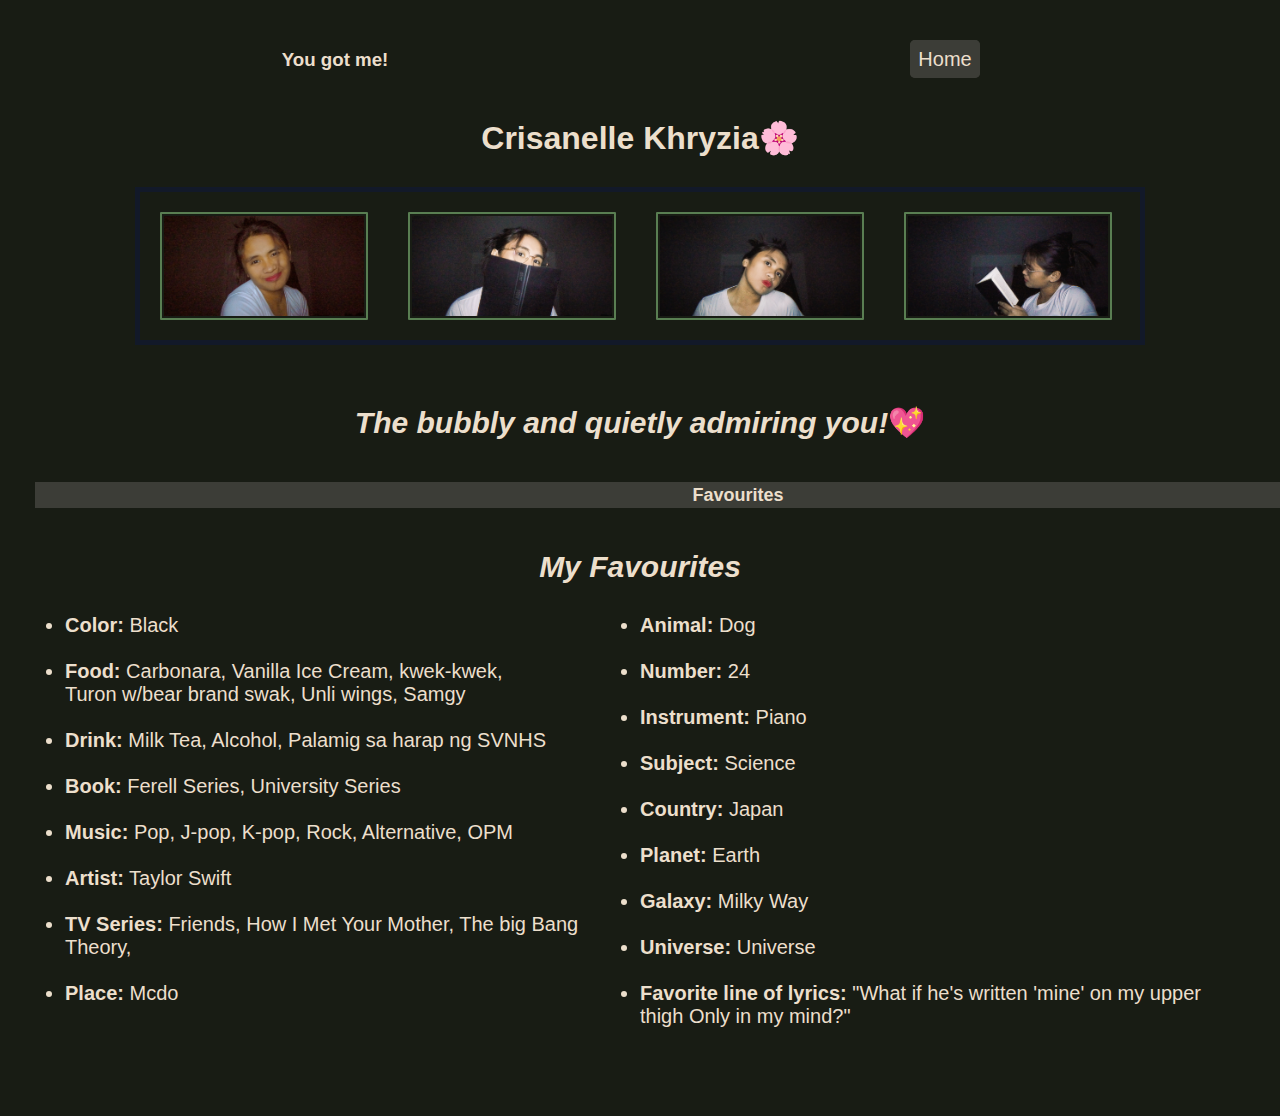
==== about.html @ e550a002 "Update about.html" ====
<!DOCTYPE html>
<html lang="en">
<link rel="icon" href="6.jpg">
<head>
    <meta charset="UTF-8">
    <meta name="viewport" content="width=device-width, initial-scale=1.0">
    <title>About me</title>
    <link rel="stylesheet" href="about.css">
</head><!DOCTYPE html>
<html lang="en">
<link rel="icon" href="img/6.jpg">
<head>
    <meta charset="UTF-8">
    <meta name="viewport" content="width=device-width, initial-scale=1.0">
    <title>About me</title>
    <link rel="stylesheet" href="about.css">
</head>
<body>
    <div class="align">
        <h3>You got me!</h3>
        <nav>
            <ul>
                <li><a href="index.html">Home</a></li>
                <!-- <li><a href="dialog.html">Dialog</a></li> -->
                <!-- <li><a href="contact.html">Contact</a></li> -->
            </ul>
        </nav>
    </div>
        <h1>Crisanelle Khryzia🌸</h1>

    <center>
        <div class="container">
            <div class="img">
                <img src="3.jpg" alt="">
                <img src="imgfour.jpg" alt="">
                <img src="6.jpg" alt="">
                <img src="8.jpg" alt="">

            </div>
        </div>
    </center>

    <div class="container1">
        <h2><i>The bubbly and quietly admiring you!</i>💖</h2>

        <h6>Favourites</h6>
        <h2><i>My Favourites</h2></i>   
        <div class="favourites">
            <ul>
                <li><b>Color:</b> Black</li><br>
                <li><b>Food:</b> Carbonara, Vanilla Ice Cream, kwek-kwek, <br> Turon w/bear brand swak, Unli wings, Samgy</li><br>
                <li><b>Drink:</b> Milk Tea, Alcohol, Palamig sa harap ng SVNHS</li><br>
                <li><b>Book:</b> Ferell Series, University Series</li><br>
                <li><b>Music:</b> Pop, J-pop, K-pop, Rock, Alternative, OPM</li><br>
                <li><b>Artist:</b> Taylor Swift</li><br>
                <li><b>TV Series:</b> Friends, How I Met Your Mother, The big Bang Theory,</li><br>
                <li><b>Place:</b> Mcdo</li><br>
            </ul>
            <ul>
                <li><b>Animal:</b> Dog</li><br>
                <li><b>Number:</b> 24</li><br>
                <li><b>Instrument:</b> Piano</li><br>
                <li><b>Subject:</b> Science</li><br>
                <li><b>Country:</b> Japan</li><br>
                <li><b>Planet:</b> Earth</li><br>
                <li><b>Galaxy:</b> Milky Way</li><br>
                <li><b>Universe:</b> Universe</li><br>
                <li><b>Favorite line of lyrics:</b> "What if he's written 'mine' on my upper thigh Only in my mind?"</li><br>
            </ul>
        </div>
    </div>

    <script>
        document.querySelectorAll('.img img').forEach(img => {
            img.addEventListener('click', () => {
                img.classList.toggle('enlarged');
            });
        });
    </script>
---- about.css ----
body, ul{
    background-color: #181C14;
    font-family: sans-serif;
    margin: 0;
    padding: 0;
    color: #ECDFCC;
}


nav {
    width: fit-content;
    color: #ECDFCC;
    height: fit-content;
    margin: auto;
}

.align {
    display: grid;
    grid-template-columns: 1fr 1fr;
    margin: 30px;
    text-align: center;
    
}

nav li {
    background-color: #3C3D37;
    margin: 3px;
    font-size: 20px;
    border: 8px solid #3C3D37;
    border-radius: 5px;

}


nav li a {
    text-decoration: none;
    color: #ECDFCC;
}

nav ul {
    text-align: center;
}

nav ul li {
    display: inline;
    margin: 0 60px;
}

.container1, h4{
    margin: 5px;
    padding: 30px;
    font-size: 20px;
}

h2, h1 {
    text-align: center;
}

.container {
    border: 5px solid #121929;
    width: 500px;
    display: block;
    margin-left: auto;
    margin-right: auto;
    margin-top: 30px;
    width: 1000px;
}

::-webkit-scrollbar {
    width: 10px;
}

::-webkit-scrollbar-track {
    box-shadow: inset 0 0 5px black; 
    border-radius: 5px;
}

::-webkit-scrollbar-thumb {
    background: #C6A969; 
    border-radius: 5px;
}

::-webkit-scrollbar-thumb:hover {
    background: #FFFFEC; 
}

.img {
    /* display: grid;
    grid-template-columns: 1fr 1fr; */
    display: flex;
    overflow-x: auto;
    scroll-snap-type: x mandatory;
}

.img img {
    flex: 0 0 auto;
    object-fit: cover;
    width: 200px;
    height: 100px;
    padding: 2px;
    margin: 20px;
    border: 2px solid #597E52;
    border-radius: 1px;
}
.img img.enlarged {
    position: fixed;
    top: 0;
    left: 0;
    right: 0;
    bottom: 0;
    margin: auto;
    z-index: 1000;
    width: 600px;
    height: 500px;
    box-shadow: 0 0 20px rgba(0, 0, 0, 0.5);
}

h6 {
    width: 1400px;
    border: 3px solid #3C3D37;
    background-color: #3C3D37;
    height: 20px;
    text-align: center;
    color: #ECDFCC;
    font-size: large;
}

.favourites {
    display: grid;
    grid-template-columns: 1fr 1fr;
    margin: 30px;
}

@media (max-width: 768px) {
    .align {
        flex-direction: column;
        align-items: center;
        text-align: center;
    }

    nav ul {
        flex-direction: column;
        gap: 10px;
    }

    .container {
        max-width: 100%;
    }

    .img img {
        width: 70px;
        height: 700px;
    }

    .img img.enlarged {
        width: 90vw;
        height: auto;
    }

    .favourites {
        grid-template-columns: 1fr; 
        text-align: center;
        width: 80%;
    }

    h1 {
        font-size: 24px;
    }

    h2, h6 {
        font-size: 20px;
        width: 90%;
    }
}

@media (max-width: 480px) {
    h1 {
        font-size: 20px;
    }

    h2, h6 {
        font-size: 18px;
    }

    .img img {
        width: 90px;
        height: 100px;
    }

    .img img.enlarged {
        width: 90vw;
        height: auto;
    }

    .favourites {
        gap: 10px;
    }
}


::-webkit-scrollbar {
    width: 8px;
}

::-webkit-scrollbar-track {
    background: #181C14;
}

::-webkit-scrollbar-thumb {
    background: #C6A969;
    border-radius: 5px;
}

::-webkit-scrollbar-thumb:hover {
    background: #FFFFEC;
}
---- about.css ----
body, ul{
    background-color: #181C14;
    font-family: sans-serif;
    margin: 0;
    padding: 0;
    color: #ECDFCC;
}


nav {
    width: fit-content;
    color: #ECDFCC;
    height: fit-content;
    margin: auto;
}

.align {
    display: grid;
    grid-template-columns: 1fr 1fr;
    margin: 30px;
    text-align: center;
    
}

nav li {
    background-color: #3C3D37;
    margin: 3px;
    font-size: 20px;
    border: 8px solid #3C3D37;
    border-radius: 5px;

}


nav li a {
    text-decoration: none;
    color: #ECDFCC;
}

nav ul {
    text-align: center;
}

nav ul li {
    display: inline;
    margin: 0 60px;
}

.container1, h4{
    margin: 5px;
    padding: 30px;
    font-size: 20px;
}

h2, h1 {
    text-align: center;
}

.container {
    border: 5px solid #121929;
    width: 500px;
    display: block;
    margin-left: auto;
    margin-right: auto;
    margin-top: 30px;
    width: 1000px;
}

::-webkit-scrollbar {
    width: 10px;
}

::-webkit-scrollbar-track {
    box-shadow: inset 0 0 5px black; 
    border-radius: 5px;
}

::-webkit-scrollbar-thumb {
    background: #C6A969; 
    border-radius: 5px;
}

::-webkit-scrollbar-thumb:hover {
    background: #FFFFEC; 
}

.img {
    /* display: grid;
    grid-template-columns: 1fr 1fr; */
    display: flex;
    overflow-x: auto;
    scroll-snap-type: x mandatory;
}

.img img {
    flex: 0 0 auto;
    object-fit: cover;
    width: 200px;
    height: 100px;
    padding: 2px;
    margin: 20px;
    border: 2px solid #597E52;
    border-radius: 1px;
}
.img img.enlarged {
    position: fixed;
    top: 0;
    left: 0;
    right: 0;
    bottom: 0;
    margin: auto;
    z-index: 1000;
    width: 600px;
    height: 500px;
    box-shadow: 0 0 20px rgba(0, 0, 0, 0.5);
}

h6 {
    width: 1400px;
    border: 3px solid #3C3D37;
    background-color: #3C3D37;
    height: 20px;
    text-align: center;
    color: #ECDFCC;
    font-size: large;
}

.favourites {
    display: grid;
    grid-template-columns: 1fr 1fr;
    margin: 30px;
}

@media (max-width: 768px) {
    .align {
        flex-direction: column;
        align-items: center;
        text-align: center;
    }

    nav ul {
        flex-direction: column;
        gap: 10px;
    }

    .container {
        max-width: 100%;
    }

    .img img {
        width: 70px;
        height: 700px;
    }

    .img img.enlarged {
        width: 90vw;
        height: auto;
    }

    .favourites {
        grid-template-columns: 1fr; 
        text-align: center;
        width: 80%;
    }

    h1 {
        font-size: 24px;
    }

    h2, h6 {
        font-size: 20px;
        width: 90%;
    }
}

@media (max-width: 480px) {
    h1 {
        font-size: 20px;
    }

    h2, h6 {
        font-size: 18px;
    }

    .img img {
        width: 90px;
        height: 100px;
    }

    .img img.enlarged {
        width: 90vw;
        height: auto;
    }

    .favourites {
        gap: 10px;
    }
}


::-webkit-scrollbar {
    width: 8px;
}

::-webkit-scrollbar-track {
    background: #181C14;
}

::-webkit-scrollbar-thumb {
    background: #C6A969;
    border-radius: 5px;
}

::-webkit-scrollbar-thumb:hover {
    background: #FFFFEC;
}
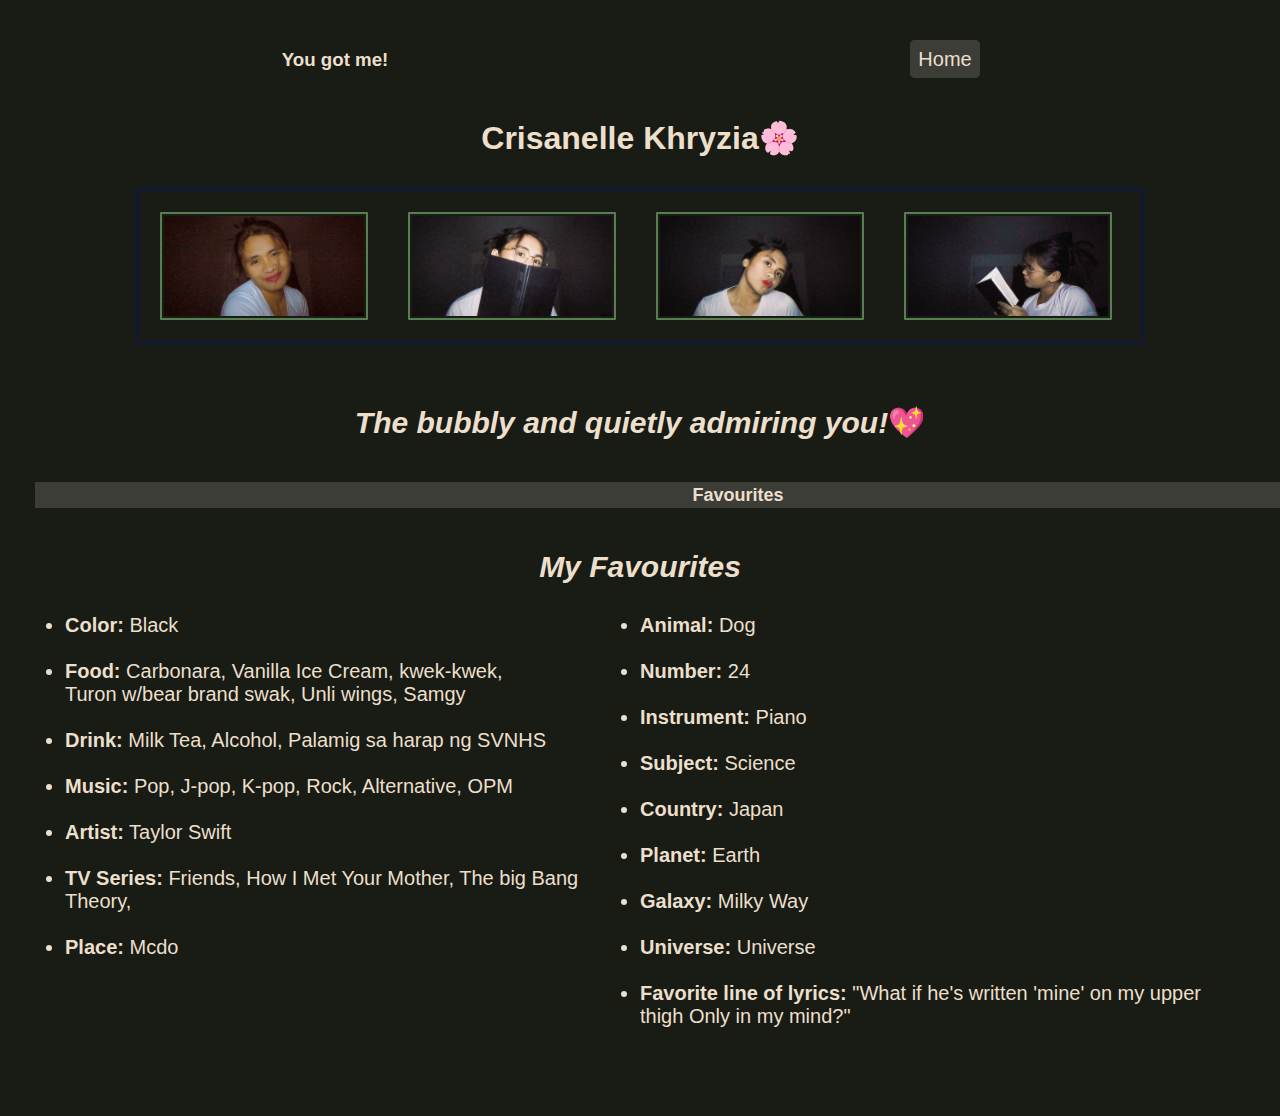
==== commit ea7c659b: "Update about.html" ====
--- a/about.html
+++ b/about.html
@@ -50,7 +50,6 @@
                 <li><b>Color:</b> Black</li><br>
                 <li><b>Food:</b> Carbonara, Vanilla Ice Cream, kwek-kwek, <br> Turon w/bear brand swak, Unli wings, Samgy</li><br>
                 <li><b>Drink:</b> Milk Tea, Alcohol, Palamig sa harap ng SVNHS</li><br>
-                <li><b>Book:</b> Ferell Series, University Series</li><br>
                 <li><b>Music:</b> Pop, J-pop, K-pop, Rock, Alternative, OPM</li><br>
                 <li><b>Artist:</b> Taylor Swift</li><br>
                 <li><b>TV Series:</b> Friends, How I Met Your Mother, The big Bang Theory,</li><br>
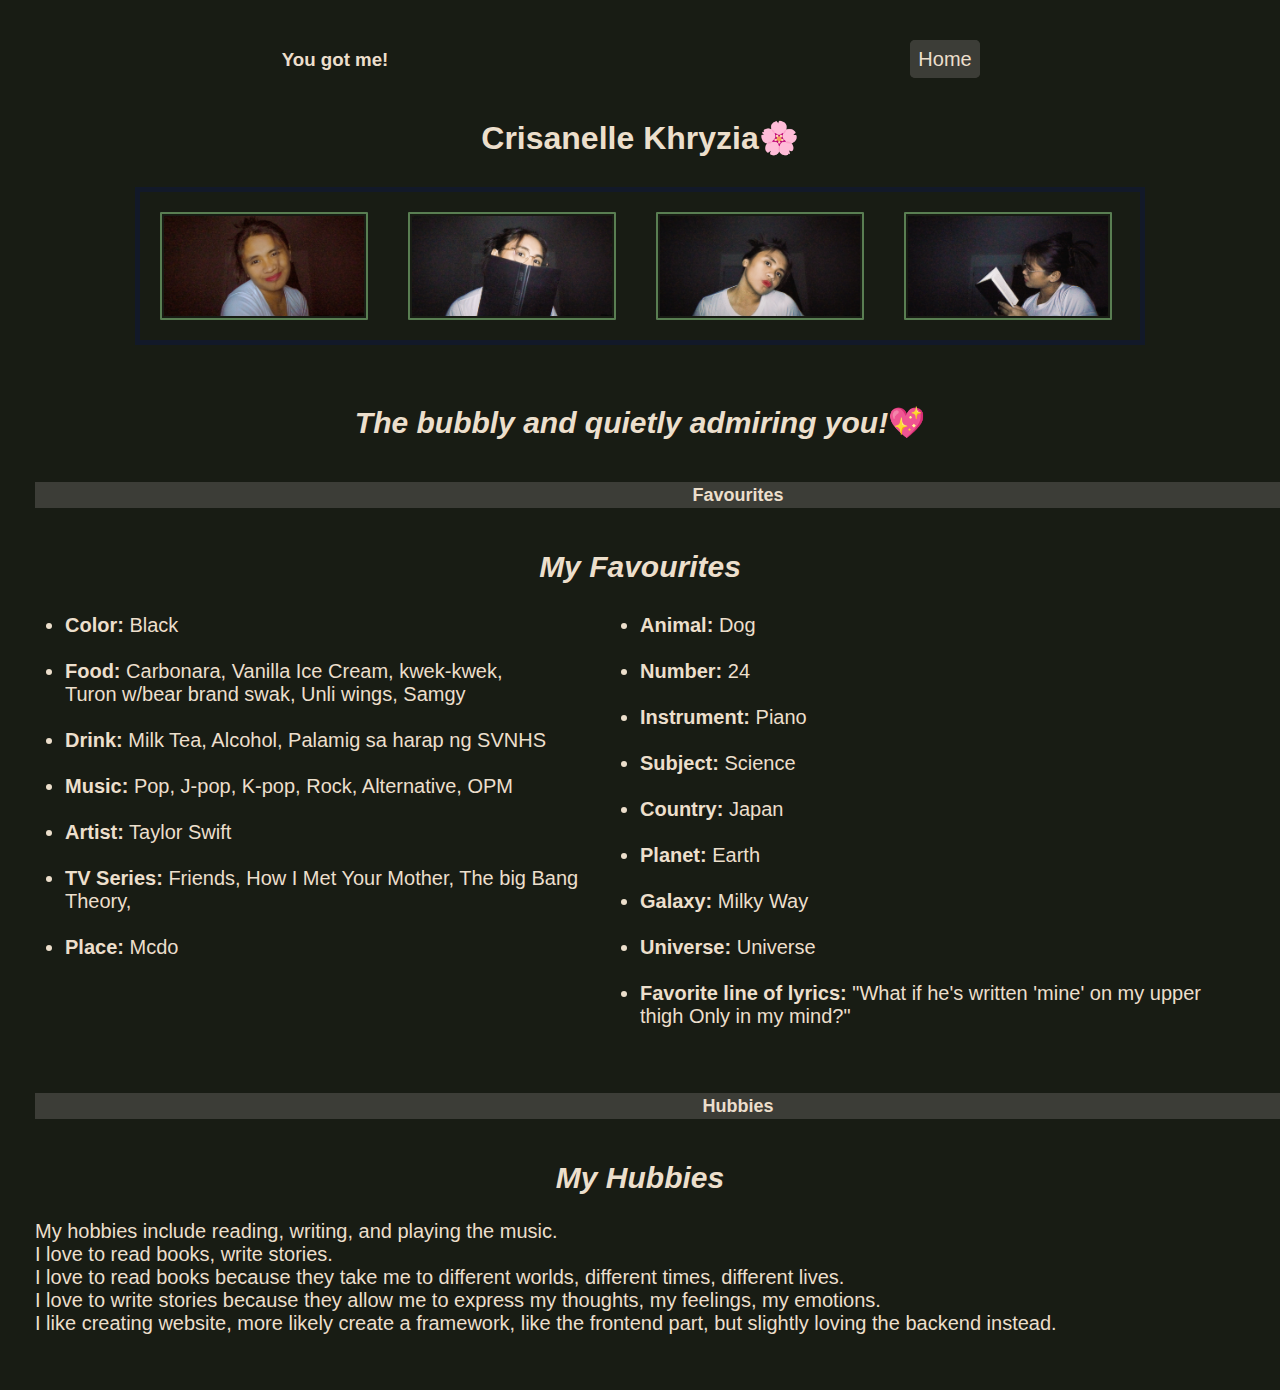
==== commit d59fb6e4: "Update about.html" ====
--- a/about.html
+++ b/about.html
@@ -67,6 +67,15 @@
                 <li><b>Favorite line of lyrics:</b> "What if he's written 'mine' on my upper thigh Only in my mind?"</li><br>
             </ul>
         </div>
+
+        <h6>Hubbies</h6>
+        <h2><i>My Hubbies</h2></i>
+        <p>My hobbies include reading, writing, and playing the music. <br>
+           I love to read books, write stories. <br>
+           I love to read books because they take me to different worlds, different times, different lives. <br>
+           I love to write stories because they allow me to express my thoughts, my feelings, my emotions. <br>
+           I like creating website, more likely create a framework, like the frontend part, but slightly loving the backend instead. <br>
+        </p>
     </div>
 
     <script>
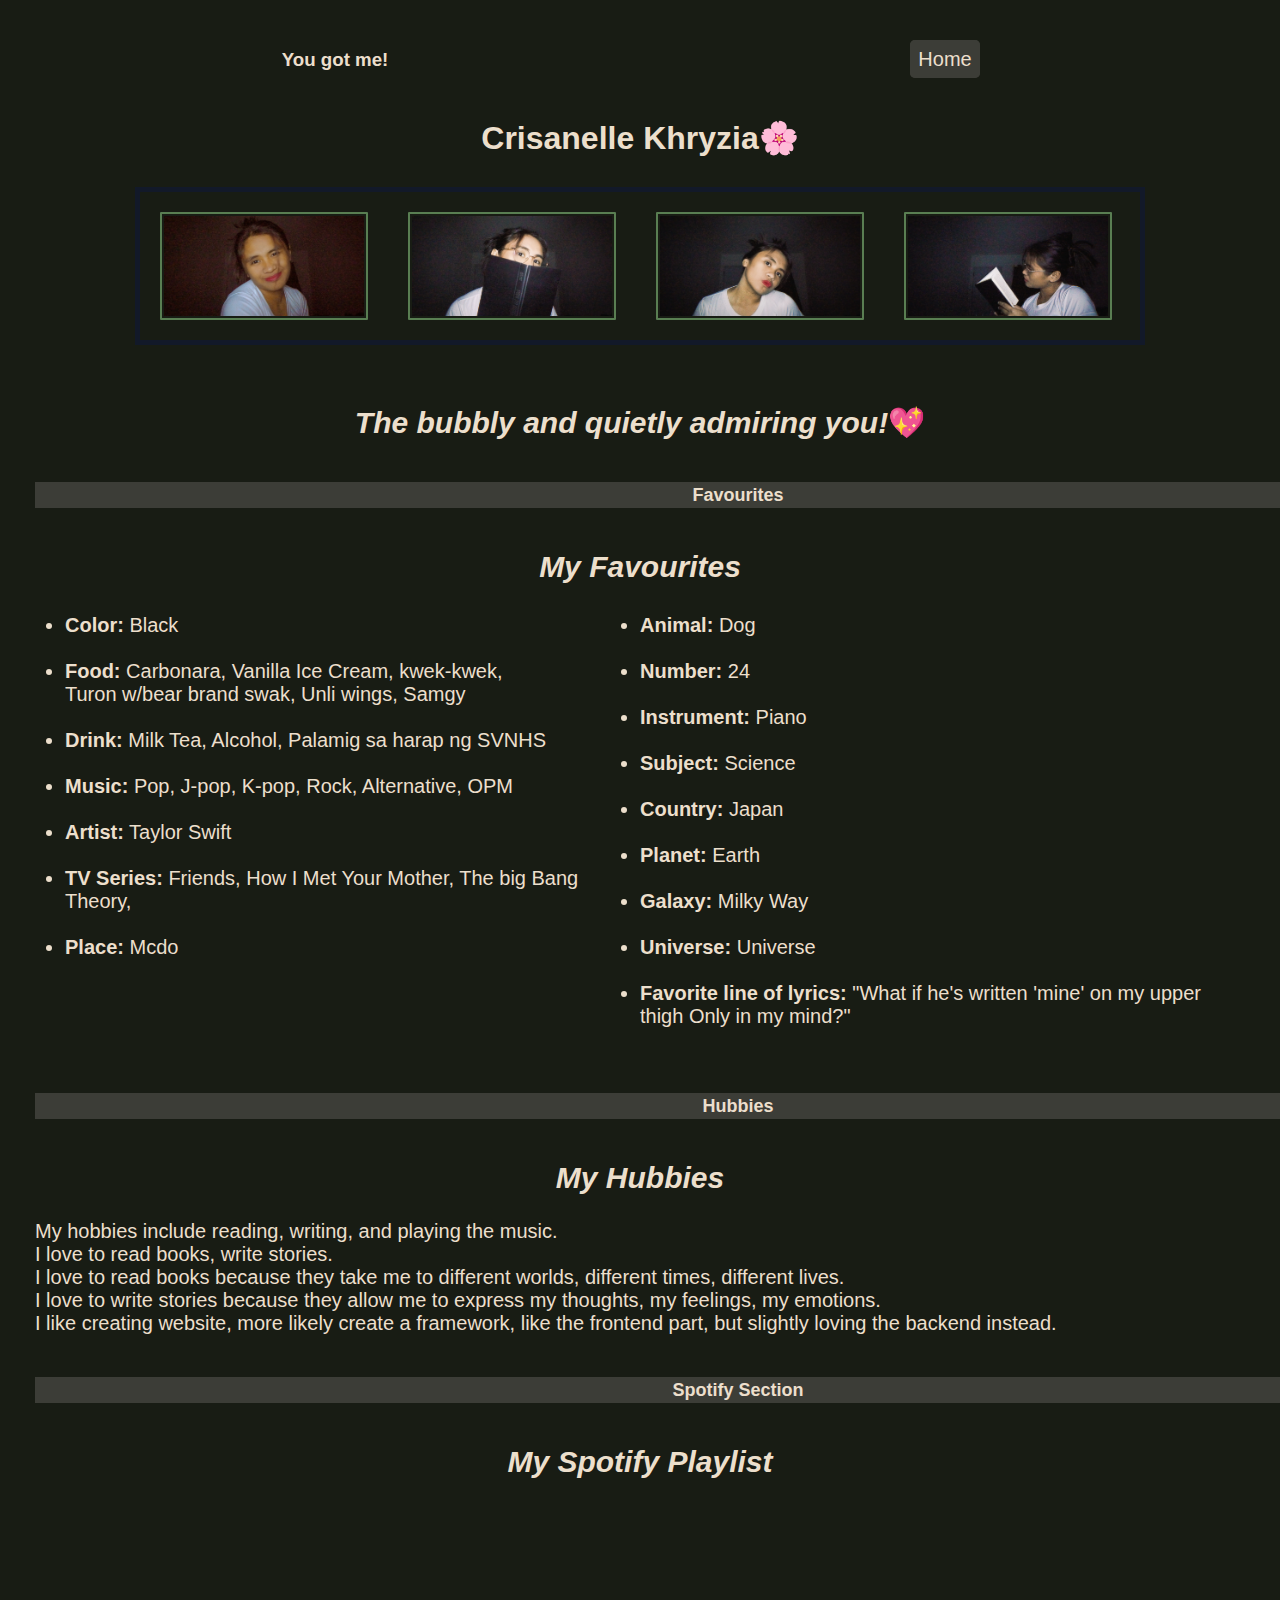
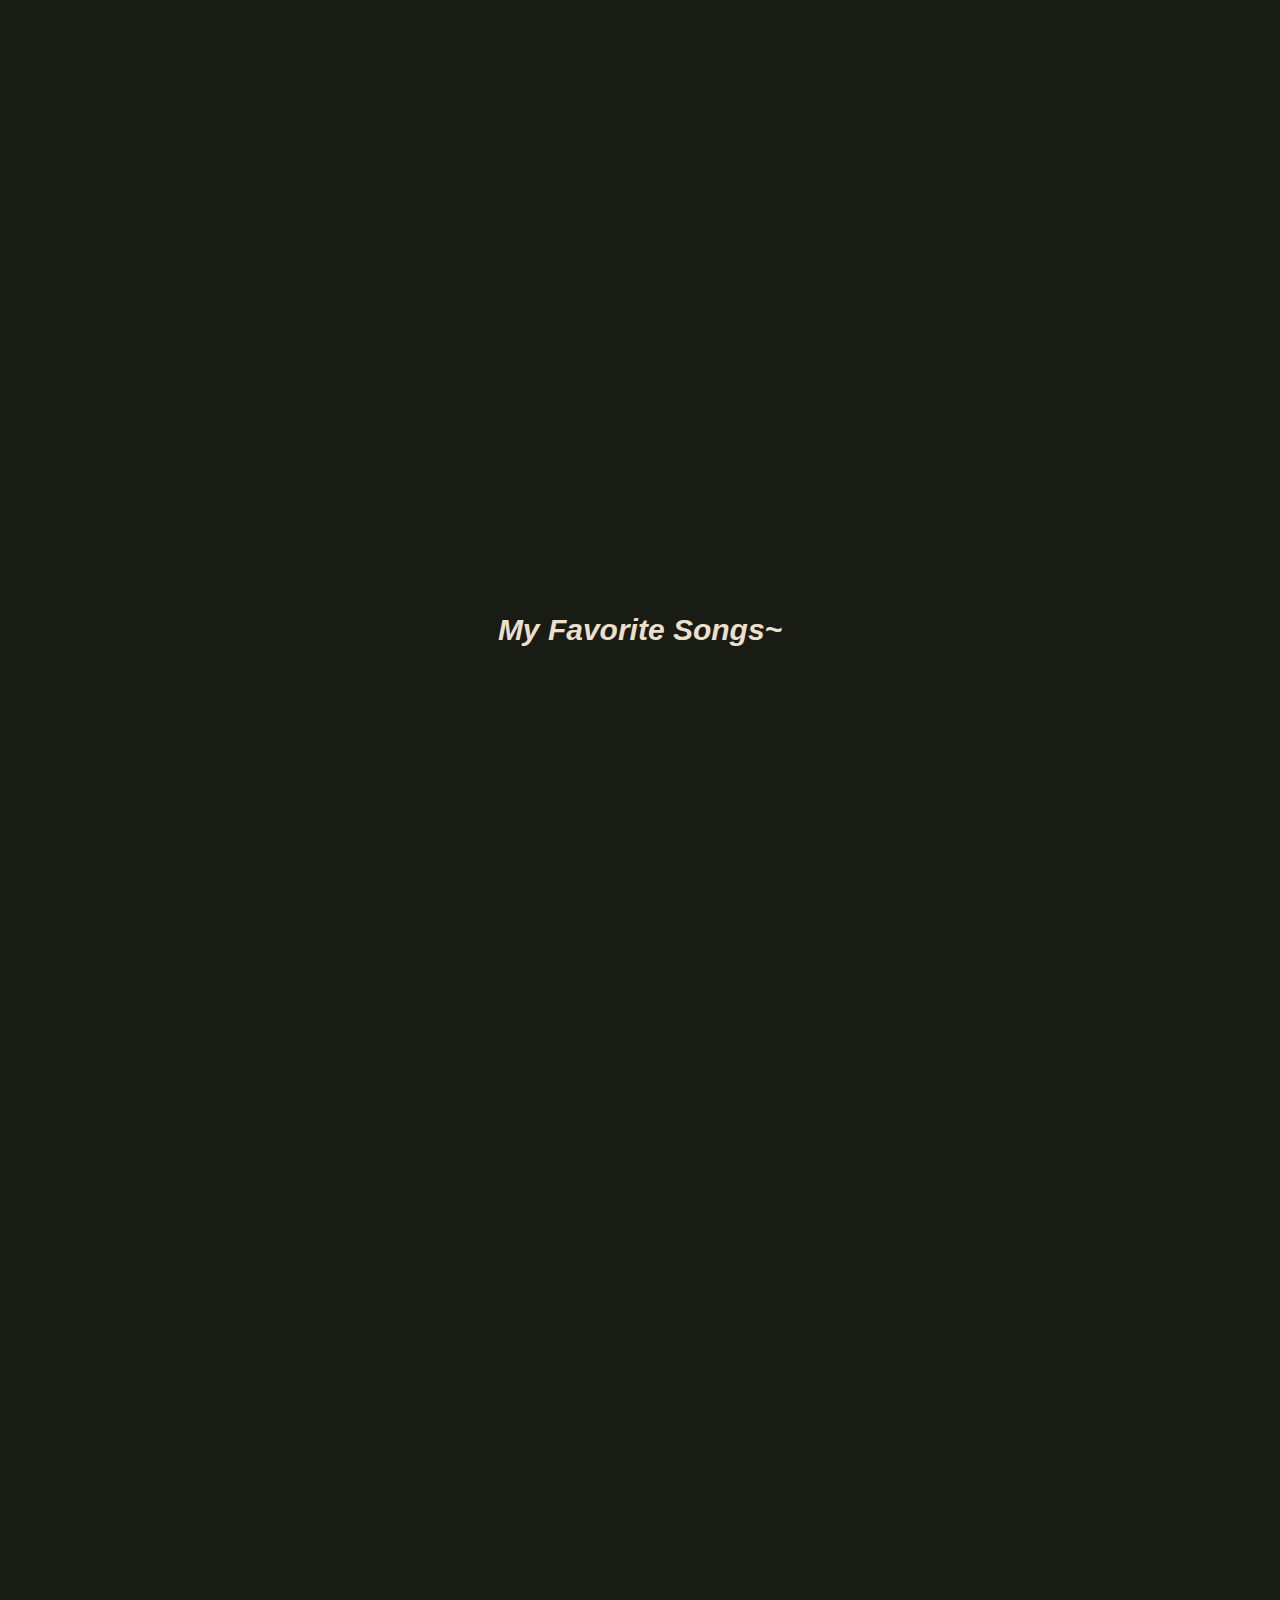
==== commit 69fa27a2: "Update about.html" ====
--- a/about.html
+++ b/about.html
@@ -76,6 +76,25 @@
            I love to write stories because they allow me to express my thoughts, my feelings, my emotions. <br>
            I like creating website, more likely create a framework, like the frontend part, but slightly loving the backend instead. <br>
         </p>
+
+        <h6>Spotify Section</h6>
+        <h2><i>My Spotify Playlist</h2></i>
+        <div class="spotify">
+            <iframe style="border-radius:20px" src="https://open.spotify.com/embed/playlist/37i9dQZF1E39SIGekUnoHF?utm_source=generator" width="100%" height="200" frameBorder="0" allowfullscreen="" allow="autoplay; clipboard-write; encrypted-media; fullscreen; picture-in-picture" loading="lazy"></iframe> <br><br>
+            <iframe style="border-radius:20px" src="https://open.spotify.com/embed/playlist/37i9dQZF1E37MdgzZficNq?utm_source=generator" width="100%" height="200" frameBorder="0" allowfullscreen="" allow="autoplay; clipboard-write; encrypted-media; fullscreen; picture-in-picture" loading="lazy"></iframe> <br><br>
+            <iframe style="border-radius:20px" src="https://open.spotify.com/embed/playlist/37i9dQZF1E34WBYN8MudWw?utm_source=generator" width="100%" height="200" frameBorder="0" allowfullscreen="" allow="autoplay; clipboard-write; encrypted-media; fullscreen; picture-in-picture" loading="lazy"></iframe> <br><br>   
+            
+            
+            <h2><i>My Favorite Songs~</i></h2>
+            <iframe style="border-radius:20px" src="https://open.spotify.com/embed/track/4QMgEffJQuKtjCNvqfRZ0m?utm_source=generator" width="100%" height="100" frameBorder="0" allowfullscreen="" allow="autoplay; clipboard-write; encrypted-media; fullscreen; picture-in-picture" loading="lazy"></iframe> <br><br>
+            <iframe style="border-radius:20px" src="https://open.spotify.com/embed/track/0W0iAC1VGlB82PI6elxFYf?utm_source=generator" width="100%" height="100" frameBorder="0" allowfullscreen="" allow="autoplay; clipboard-write; encrypted-media; fullscreen; picture-in-picture" loading="lazy"></iframe> <br><br>
+            <iframe style="border-radius:20px" src="https://open.spotify.com/embed/track/1Iq8oo9XkmmvCQiGOfORiz?utm_source=generator" width="100%" height="100" frameBorder="0" allowfullscreen="" allow="autoplay; clipboard-write; encrypted-media; fullscreen; picture-in-picture" loading="lazy"></iframe> <br><br>
+            <iframe style="border-radius:20px" src="https://open.spotify.com/embed/track/4GS68CE8nKLIKjjapiSm2I?utm_source=generator" width="100%" height="100" frameBorder="0" allowfullscreen="" allow="autoplay; clipboard-write; encrypted-media; fullscreen; picture-in-picture" loading="lazy"></iframe> <br><br>
+            <iframe style="border-radius:20px" src="https://open.spotify.com/embed/track/3LvrJEPQ61Vvj1t3Edg20X?utm_source=generator" width="100%" height="100" frameBorder="0" allowfullscreen="" allow="autoplay; clipboard-write; encrypted-media; fullscreen; picture-in-picture" loading="lazy"></iframe> <br><br>
+            <iframe style="border-radius:20px" src="https://open.spotify.com/embed/track/3WSOUb3U7tqURbBSgZTrZX?utm_source=generator" width="100%" height="100" frameBorder="0" allowfullscreen="" allow="autoplay; clipboard-write; encrypted-media; fullscreen; picture-in-picture" loading="lazy"></iframe> <br><br>
+            <iframe style="border-radius:20px" src="https://open.spotify.com/embed/track/7fesNTgTEMEH0ye8MOgEDY?utm_source=generator" width="100%" height="100" frameBorder="0" allowfullscreen="" allow="autoplay; clipboard-write; encrypted-media; fullscreen; picture-in-picture" loading="lazy"></iframe> <br><br>
+            <iframe style="border-radius:20px" src="https://open.spotify.com/embed/track/21B4gaTWnTkuSh77iWEXdS?utm_source=generator" width="100%" height="100" frameBorder="0" allowfullscreen="" allow="autoplay; clipboard-write; encrypted-media; fullscreen; picture-in-picture" loading="lazy"></iframe> <br><br>
+        </div>
     </div>
 
     <script>
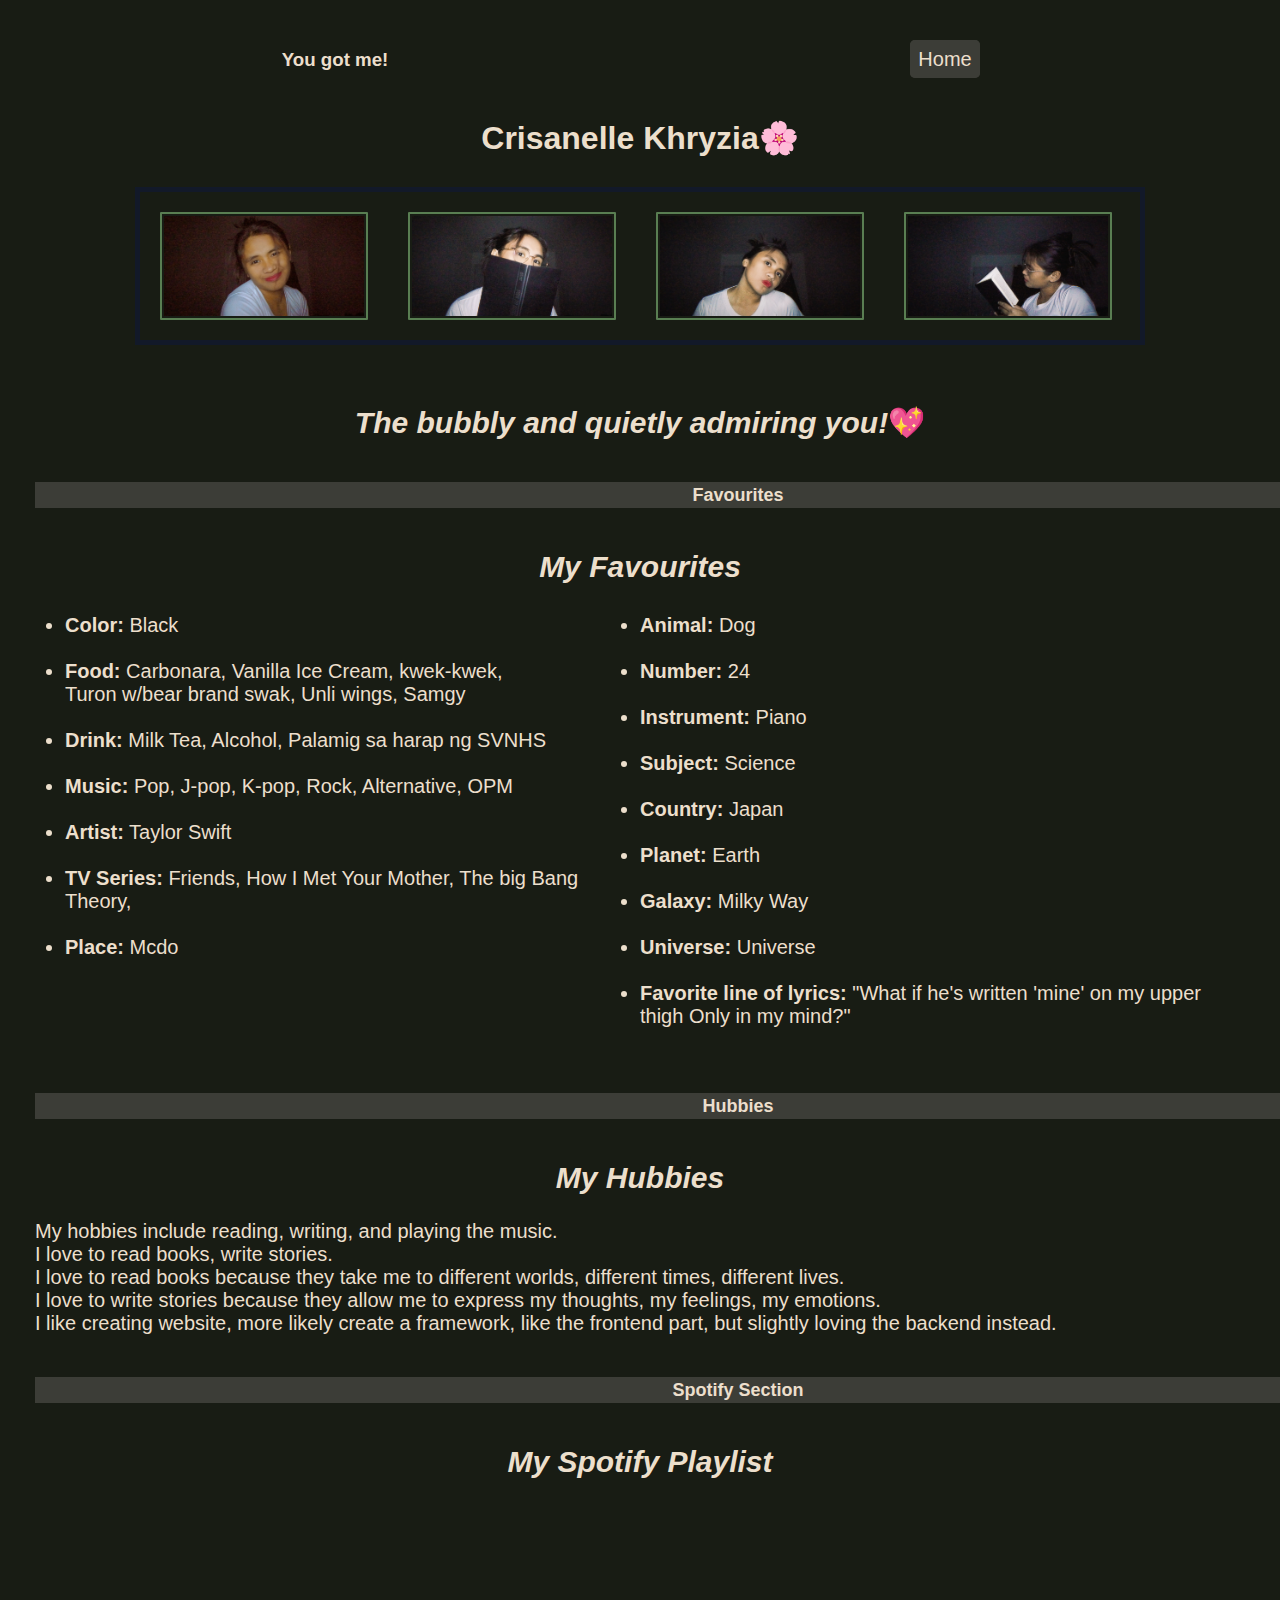
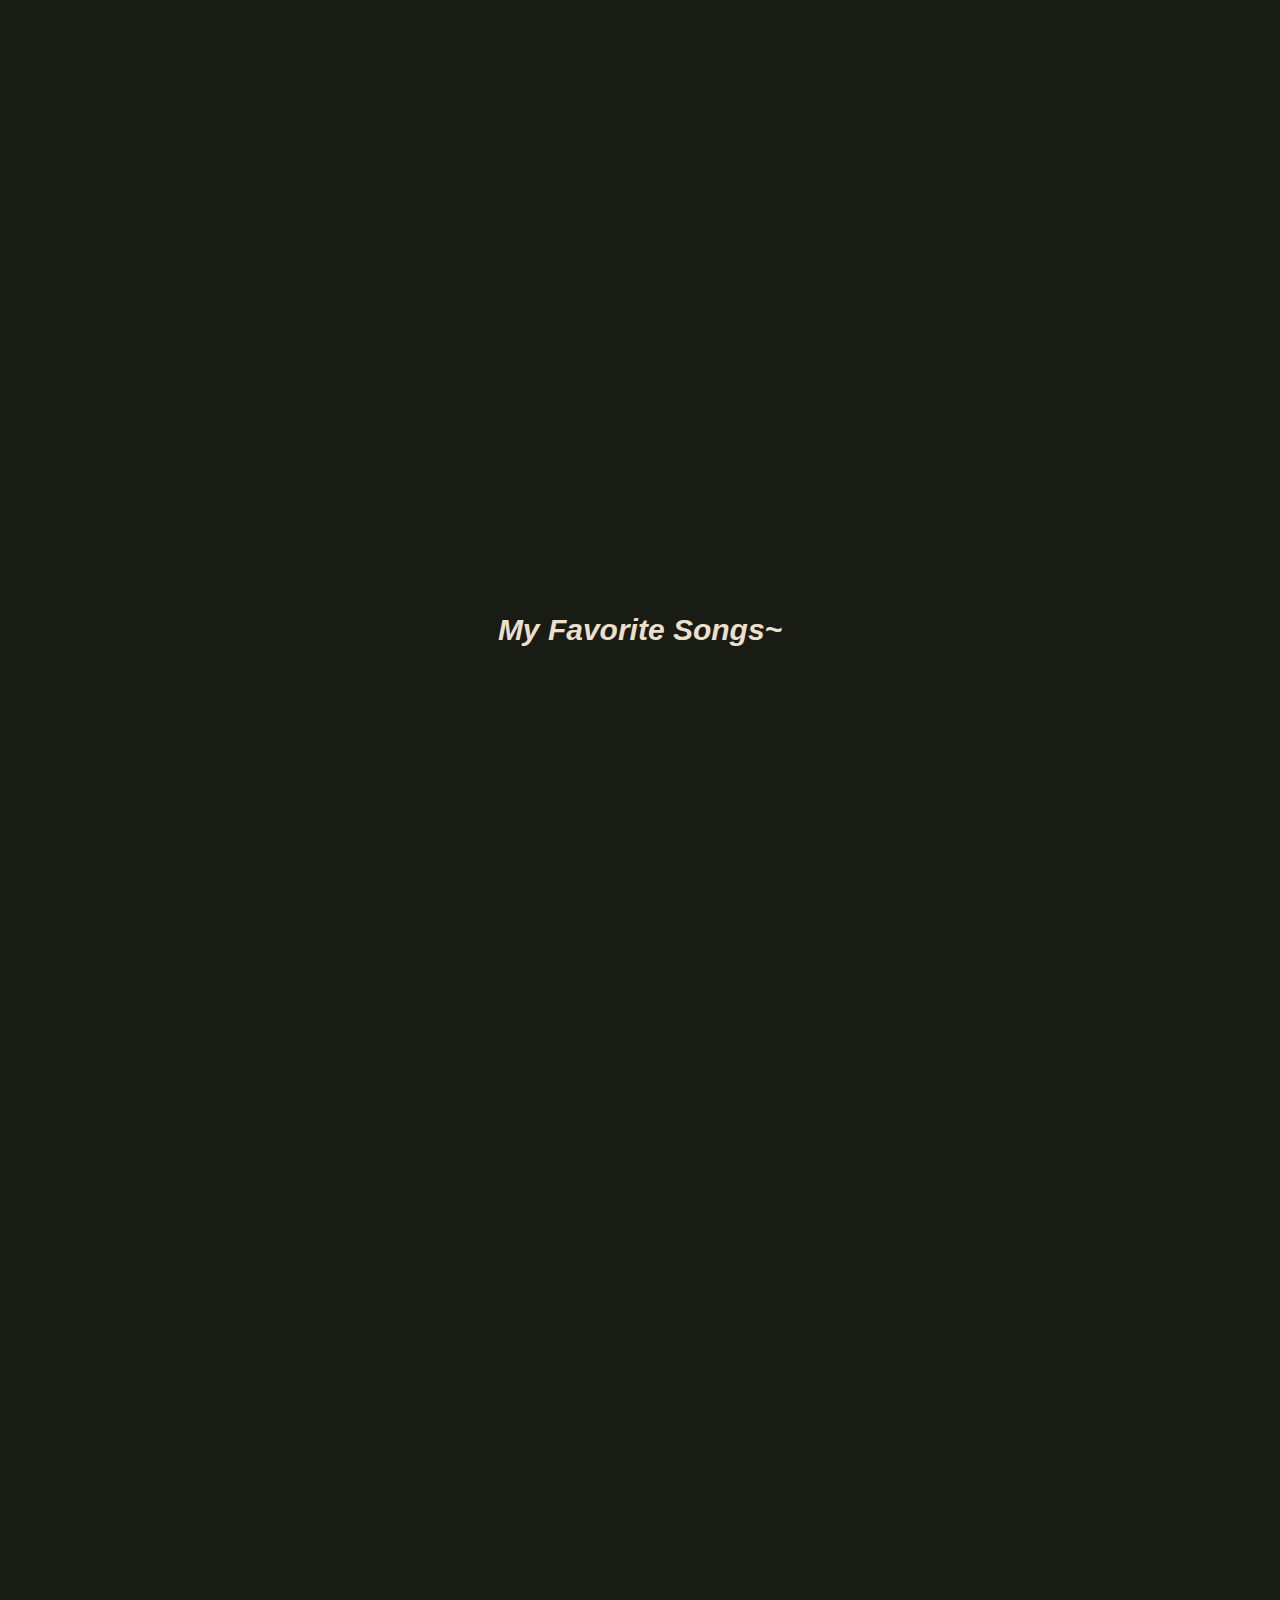
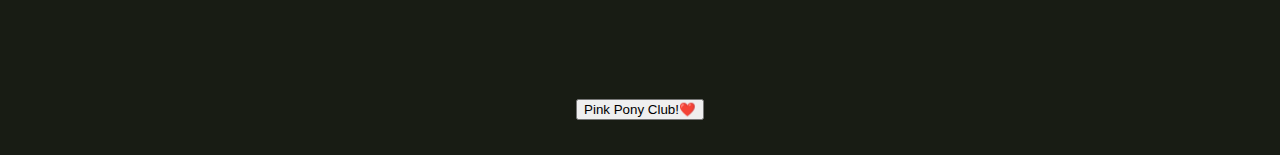
==== commit 4445f123: "Update about.html" ====
--- a/about.html
+++ b/about.html
@@ -95,7 +95,22 @@
             <iframe style="border-radius:20px" src="https://open.spotify.com/embed/track/7fesNTgTEMEH0ye8MOgEDY?utm_source=generator" width="100%" height="100" frameBorder="0" allowfullscreen="" allow="autoplay; clipboard-write; encrypted-media; fullscreen; picture-in-picture" loading="lazy"></iframe> <br><br>
             <iframe style="border-radius:20px" src="https://open.spotify.com/embed/track/21B4gaTWnTkuSh77iWEXdS?utm_source=generator" width="100%" height="100" frameBorder="0" allowfullscreen="" allow="autoplay; clipboard-write; encrypted-media; fullscreen; picture-in-picture" loading="lazy"></iframe> <br><br>
         </div>
+        <center>
+            <button id="secret-btn">Pink Pony Club!❤️</button>
+        </center>
+
+        
+        
+
+
+
     </div>
+
+    <script>
+        document.getElementById('secret-btn').addEventListener('click', () => {
+            alert('You found my heart! 💖');
+        });
+    </script>
 
     <script>
         document.querySelectorAll('.img img').forEach(img => {
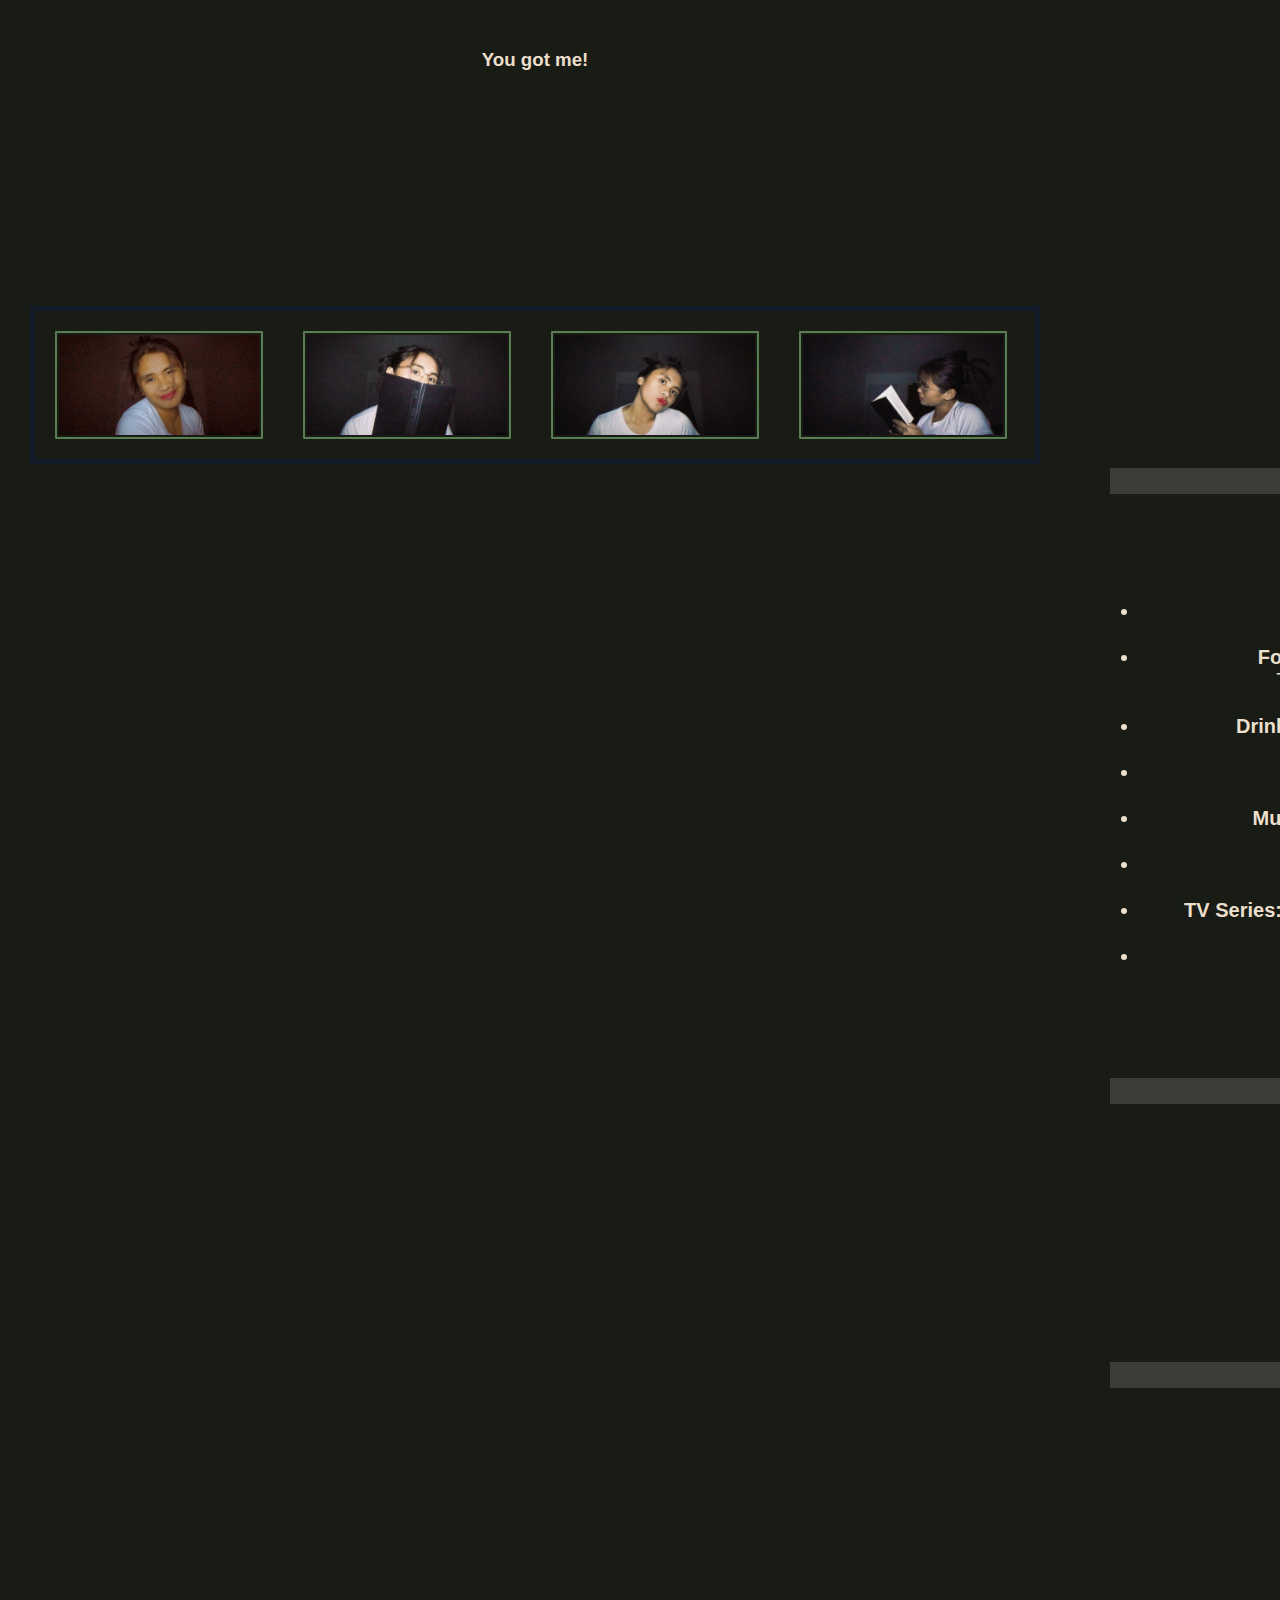
==== commit 25357800: "Update about.html" ====
--- a/about.html
+++ b/about.html
@@ -18,15 +18,24 @@
 <body>
     <div class="align">
         <h3>You got me!</h3>
-        <nav>
-            <ul>
-                <li><a href="index.html">Home</a></li>
-                <!-- <li><a href="dialog.html">Dialog</a></li> -->
-                <!-- <li><a href="contact.html">Contact</a></li> -->
-            </ul>
-        </nav>
+        <div id="nav" class="align">
+            <h3>You got me!</h3>
+            <nav>
+                <ul>
+                    <li><a href="home.html">Home</a></li>
+                    <li class="dropdown">
+                        <button class="dropbtn">About</button>
+                        <div class="dropdown-content">
+                            <a href="#hobbies">Hobbies</a>
+                            <a href="#favourites">Favourites</a>
+                            <a href="#playlist">Playlist</a>
+                        </div>
+                    </li>
+                </ul>
+            </nav>
     </div>
-        <h1>Crisanelle Khryzia🌸</h1>
+        <br><br><br>
+            <h1 style="color: #181C14;">Crisanelle Khryzia🌸</h1>
 
     <center>
         <div class="container">
@@ -41,82 +50,109 @@
     </center>
 
     <div class="container1">
-        <h2><i>The bubbly and quietly admiring you!</i>💖</h2>
+        <h2 style="color: #181C14;"><i>The bubbly and quietly admiring you!</i>💖</h2>
 
-        <h6>Favourites</h6>
-        <h2><i>My Favourites</h2></i>   
-        <div class="favourites">
-            <ul>
-                <li><b>Color:</b> Black</li><br>
-                <li><b>Food:</b> Carbonara, Vanilla Ice Cream, kwek-kwek, <br> Turon w/bear brand swak, Unli wings, Samgy</li><br>
-                <li><b>Drink:</b> Milk Tea, Alcohol, Palamig sa harap ng SVNHS</li><br>
-                <li><b>Music:</b> Pop, J-pop, K-pop, Rock, Alternative, OPM</li><br>
-                <li><b>Artist:</b> Taylor Swift</li><br>
-                <li><b>TV Series:</b> Friends, How I Met Your Mother, The big Bang Theory,</li><br>
-                <li><b>Place:</b> Mcdo</li><br>
-            </ul>
-            <ul>
-                <li><b>Animal:</b> Dog</li><br>
-                <li><b>Number:</b> 24</li><br>
-                <li><b>Instrument:</b> Piano</li><br>
-                <li><b>Subject:</b> Science</li><br>
-                <li><b>Country:</b> Japan</li><br>
-                <li><b>Planet:</b> Earth</li><br>
-                <li><b>Galaxy:</b> Milky Way</li><br>
-                <li><b>Universe:</b> Universe</li><br>
-                <li><b>Favorite line of lyrics:</b> "What if he's written 'mine' on my upper thigh Only in my mind?"</li><br>
-            </ul>
-        </div>
+    <div class="container1">
+         <section id="favourites">
+            <h6>Favourites</h6>
+            <h2><i>My Favourites</h2></i>   
+            <div class="favourites">
+                <ul>
+                    <li><b>Color:</b> Black</li><br>
+                    <li><b>Food:</b> Carbonara, Vanilla Ice Cream, kwek-kwek, <br> Turon w/bear brand swak, Unli wings, Samgy</li><br>
+                    <li><b>Drink:</b> Milk Tea, Alcohol, Palamig sa harap ng SVNHS</li><br>
+                    <li><b>Book:</b> Ferell Series, University Series</li><br>
+                    <li><b>Music:</b> Pop, J-pop, K-pop, Rock, Alternative, OPM</li><br>
+                    <li><b>Artist:</b> Taylor Swift</li><br>
+                    <li><b>TV Series:</b> Friends, How I Met Your Mother, The big Bang Theory,</li><br>
+                    <li><b>Place:</b> Mcdo</li><br>
+                </ul>
+                <ul>
+                    <li><b>Animal:</b> Dog</li><br>
+                    <li><b>Number:</b> 24</li><br>
+                    <li><b>Instrument:</b> Piano</li><br>
+                    <li><b>Subject:</b> Science</li><br>
+                    <li><b>Country:</b> Japan</li><br>
+                    <li><b>Planet:</b> Earth</li><br>
+                    <li><b>Galaxy:</b> Milky Way</li><br>
+                    <li><b>Universe:</b> Universe</li><br>
+                    <li><b>Favorite line of lyrics:</b> "What if he's written 'mine' on my upper thigh Only in my mind?"</li><br>
+                </ul>
+            </div>
+        </section>
 
-        <h6>Hubbies</h6>
-        <h2><i>My Hubbies</h2></i>
-        <p>My hobbies include reading, writing, and playing the music. <br>
-           I love to read books, write stories. <br>
-           I love to read books because they take me to different worlds, different times, different lives. <br>
-           I love to write stories because they allow me to express my thoughts, my feelings, my emotions. <br>
-           I like creating website, more likely create a framework, like the frontend part, but slightly loving the backend instead. <br>
-        </p>
+        <section id="hobbies">
+            <h6>Hobbies</h6>
+            <h2><i>My Hubbies</h2></i>
+            <p>My hobbies include reading, writing, and playing the music. <br>
+            I love to read books, write stories. <br>
+            I love to read books because they take me to different worlds, different times, different lives. <br>
+            I love to write stories because they allow me to express my thoughts, my feelings, my emotions. <br>
+            I like creating website, more likely create a framework, like the frontend part, but slightly loving the backend instead. <br>
+            </p>
+        </section>
 
-        <h6>Spotify Section</h6>
-        <h2><i>My Spotify Playlist</h2></i>
-        <div class="spotify">
-            <iframe style="border-radius:20px" src="https://open.spotify.com/embed/playlist/37i9dQZF1E39SIGekUnoHF?utm_source=generator" width="100%" height="200" frameBorder="0" allowfullscreen="" allow="autoplay; clipboard-write; encrypted-media; fullscreen; picture-in-picture" loading="lazy"></iframe> <br><br>
-            <iframe style="border-radius:20px" src="https://open.spotify.com/embed/playlist/37i9dQZF1E37MdgzZficNq?utm_source=generator" width="100%" height="200" frameBorder="0" allowfullscreen="" allow="autoplay; clipboard-write; encrypted-media; fullscreen; picture-in-picture" loading="lazy"></iframe> <br><br>
-            <iframe style="border-radius:20px" src="https://open.spotify.com/embed/playlist/37i9dQZF1E34WBYN8MudWw?utm_source=generator" width="100%" height="200" frameBorder="0" allowfullscreen="" allow="autoplay; clipboard-write; encrypted-media; fullscreen; picture-in-picture" loading="lazy"></iframe> <br><br>   
-            
-            
-            <h2><i>My Favorite Songs~</i></h2>
-            <iframe style="border-radius:20px" src="https://open.spotify.com/embed/track/4QMgEffJQuKtjCNvqfRZ0m?utm_source=generator" width="100%" height="100" frameBorder="0" allowfullscreen="" allow="autoplay; clipboard-write; encrypted-media; fullscreen; picture-in-picture" loading="lazy"></iframe> <br><br>
-            <iframe style="border-radius:20px" src="https://open.spotify.com/embed/track/0W0iAC1VGlB82PI6elxFYf?utm_source=generator" width="100%" height="100" frameBorder="0" allowfullscreen="" allow="autoplay; clipboard-write; encrypted-media; fullscreen; picture-in-picture" loading="lazy"></iframe> <br><br>
-            <iframe style="border-radius:20px" src="https://open.spotify.com/embed/track/1Iq8oo9XkmmvCQiGOfORiz?utm_source=generator" width="100%" height="100" frameBorder="0" allowfullscreen="" allow="autoplay; clipboard-write; encrypted-media; fullscreen; picture-in-picture" loading="lazy"></iframe> <br><br>
-            <iframe style="border-radius:20px" src="https://open.spotify.com/embed/track/4GS68CE8nKLIKjjapiSm2I?utm_source=generator" width="100%" height="100" frameBorder="0" allowfullscreen="" allow="autoplay; clipboard-write; encrypted-media; fullscreen; picture-in-picture" loading="lazy"></iframe> <br><br>
-            <iframe style="border-radius:20px" src="https://open.spotify.com/embed/track/3LvrJEPQ61Vvj1t3Edg20X?utm_source=generator" width="100%" height="100" frameBorder="0" allowfullscreen="" allow="autoplay; clipboard-write; encrypted-media; fullscreen; picture-in-picture" loading="lazy"></iframe> <br><br>
-            <iframe style="border-radius:20px" src="https://open.spotify.com/embed/track/3WSOUb3U7tqURbBSgZTrZX?utm_source=generator" width="100%" height="100" frameBorder="0" allowfullscreen="" allow="autoplay; clipboard-write; encrypted-media; fullscreen; picture-in-picture" loading="lazy"></iframe> <br><br>
-            <iframe style="border-radius:20px" src="https://open.spotify.com/embed/track/7fesNTgTEMEH0ye8MOgEDY?utm_source=generator" width="100%" height="100" frameBorder="0" allowfullscreen="" allow="autoplay; clipboard-write; encrypted-media; fullscreen; picture-in-picture" loading="lazy"></iframe> <br><br>
-            <iframe style="border-radius:20px" src="https://open.spotify.com/embed/track/21B4gaTWnTkuSh77iWEXdS?utm_source=generator" width="100%" height="100" frameBorder="0" allowfullscreen="" allow="autoplay; clipboard-write; encrypted-media; fullscreen; picture-in-picture" loading="lazy"></iframe> <br><br>
-        </div>
+        <section id="playlist">
+            <h6>Spotify Section</h6>
+            <h2><i>My Spotify Playlist</h2></i>
+            <div class="spotify">
+                <iframe style="border-radius:20px" src="https://open.spotify.com/embed/playlist/37i9dQZF1E39SIGekUnoHF?utm_source=generator" width="100%" height="200" frameBorder="0" allowfullscreen="" allow="autoplay; clipboard-write; encrypted-media; fullscreen; picture-in-picture" loading="lazy"></iframe> <br><br>
+                <iframe style="border-radius:20px" src="https://open.spotify.com/embed/playlist/37i9dQZF1E37MdgzZficNq?utm_source=generator" width="100%" height="200" frameBorder="0" allowfullscreen="" allow="autoplay; clipboard-write; encrypted-media; fullscreen; picture-in-picture" loading="lazy"></iframe> <br><br>
+                <iframe style="border-radius:20px" src="https://open.spotify.com/embed/playlist/37i9dQZF1E34WBYN8MudWw?utm_source=generator" width="100%" height="200" frameBorder="0" allowfullscreen="" allow="autoplay; clipboard-write; encrypted-media; fullscreen; picture-in-picture" loading="lazy"></iframe> <br><br>   
+                
+                
+                <h2><i>My Favorite Songs~</i></h2>
+                <iframe style="border-radius:20px" src="https://open.spotify.com/embed/track/4QMgEffJQuKtjCNvqfRZ0m?utm_source=generator" width="100%" height="100" frameBorder="0" allowfullscreen="" allow="autoplay; clipboard-write; encrypted-media; fullscreen; picture-in-picture" loading="lazy"></iframe> <br><br>
+                <iframe style="border-radius:20px" src="https://open.spotify.com/embed/track/0W0iAC1VGlB82PI6elxFYf?utm_source=generator" width="100%" height="100" frameBorder="0" allowfullscreen="" allow="autoplay; clipboard-write; encrypted-media; fullscreen; picture-in-picture" loading="lazy"></iframe> <br><br>
+                <iframe style="border-radius:20px" src="https://open.spotify.com/embed/track/1Iq8oo9XkmmvCQiGOfORiz?utm_source=generator" width="100%" height="100" frameBorder="0" allowfullscreen="" allow="autoplay; clipboard-write; encrypted-media; fullscreen; picture-in-picture" loading="lazy"></iframe> <br><br>
+                <iframe style="border-radius:20px" src="https://open.spotify.com/embed/track/4GS68CE8nKLIKjjapiSm2I?utm_source=generator" width="100%" height="100" frameBorder="0" allowfullscreen="" allow="autoplay; clipboard-write; encrypted-media; fullscreen; picture-in-picture" loading="lazy"></iframe> <br><br>
+                <iframe style="border-radius:20px" src="https://open.spotify.com/embed/track/3LvrJEPQ61Vvj1t3Edg20X?utm_source=generator" width="100%" height="100" frameBorder="0" allowfullscreen="" allow="autoplay; clipboard-write; encrypted-media; fullscreen; picture-in-picture" loading="lazy"></iframe> <br><br>
+                <iframe style="border-radius:20px" src="https://open.spotify.com/embed/track/3WSOUb3U7tqURbBSgZTrZX?utm_source=generator" width="100%" height="100" frameBorder="0" allowfullscreen="" allow="autoplay; clipboard-write; encrypted-media; fullscreen; picture-in-picture" loading="lazy"></iframe> <br><br>
+                <iframe style="border-radius:20px" src="https://open.spotify.com/embed/track/7fesNTgTEMEH0ye8MOgEDY?utm_source=generator" width="100%" height="100" frameBorder="0" allowfullscreen="" allow="autoplay; clipboard-write; encrypted-media; fullscreen; picture-in-picture" loading="lazy"></iframe> <br><br>
+                <iframe style="border-radius:20px" src="https://open.spotify.com/embed/track/21B4gaTWnTkuSh77iWEXdS?utm_source=generator" width="100%" height="100" frameBorder="0" allowfullscreen="" allow="autoplay; clipboard-write; encrypted-media; fullscreen; picture-in-picture" loading="lazy"></iframe> <br><br>
+            </div>
+        </section>
         <center>
             <button id="secret-btn">Pink Pony Club!❤️</button>
         </center>
-
-        
-        
-
-
-
     </div>
 
     <script>
+        window.onscroll = function() { scrollFunction() };
+    
+        function scrollFunction() {
+            if (document.body.scrollTop > 20 || document.documentElement.scrollTop > 20) {
+                document.getElementById("nav").style.top = "0"; 
+            } else {
+                document.getElementById("nav").style.top = "-50px"; 
+            }
+        }
+    
         document.getElementById('secret-btn').addEventListener('click', () => {
             alert('You found my heart! 💖');
         });
+    
+        document.querySelectorAll('.img img').forEach(img => {
+            img.addEventListener('click', (e) => {
+                if (!img.classList.contains('enlarged')) {
+                    img.classList.add('enlarged');
+                } else {
+                    img.classList.remove('enlarged');
+                }
+            });
+        });
+
+            let lastScrollTop = 0;
+        window.addEventListener("scroll", () => {
+            let currentScroll = window.pageYOffset || document.documentElement.scrollTop;
+            if (currentScroll > lastScrollTop) {
+                document.getElementById("nav").style.top = "-60px";
+            } else {
+                document.getElementById("nav").style.top = "0";
+            }
+            lastScrollTop = currentScroll <= 0 ? 0 : currentScroll;
+        });
+
+
     </script>
 
-    <script>
-        document.querySelectorAll('.img img').forEach(img => {
-            img.addEventListener('click', () => {
-                img.classList.toggle('enlarged');
-            });
-        });
-    </script>
-
--- a/about.css
+++ b/about.css
@@ -131,6 +131,20 @@
     margin: 30px;
 }
 
+button {
+    background-color: #3C3D37;
+    color: #ECDFCC;
+    border: 2px solid #3C3D37;
+    border-radius: 10px;
+    padding: 10px;
+    margin: 10px;
+}
+
+button:hover {
+    background-color: #ECDFCC;
+    color: #3C3D37;
+}
+
 @media (max-width: 768px) {
     .align {
         flex-direction: column;
--- a/about.css
+++ b/about.css
@@ -131,6 +131,20 @@
     margin: 30px;
 }
 
+button {
+    background-color: #3C3D37;
+    color: #ECDFCC;
+    border: 2px solid #3C3D37;
+    border-radius: 10px;
+    padding: 10px;
+    margin: 10px;
+}
+
+button:hover {
+    background-color: #ECDFCC;
+    color: #3C3D37;
+}
+
 @media (max-width: 768px) {
     .align {
         flex-direction: column;
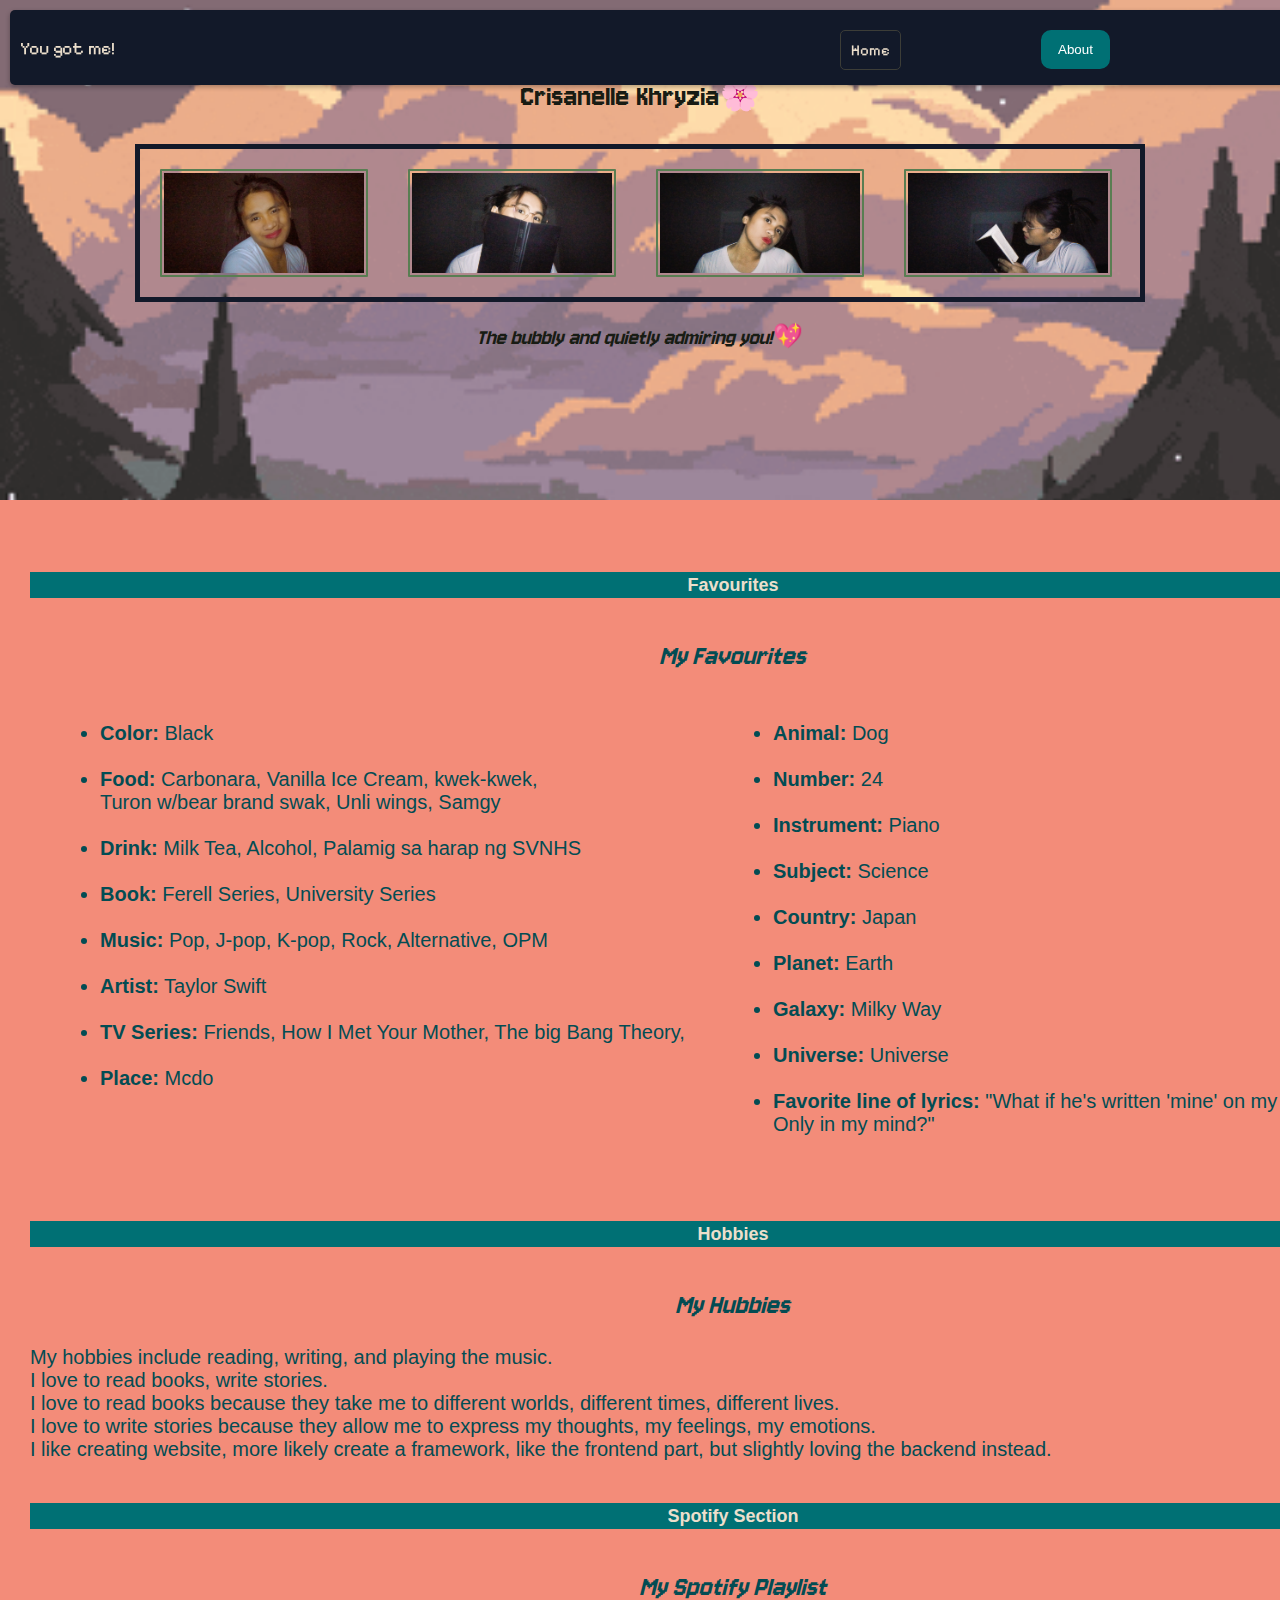
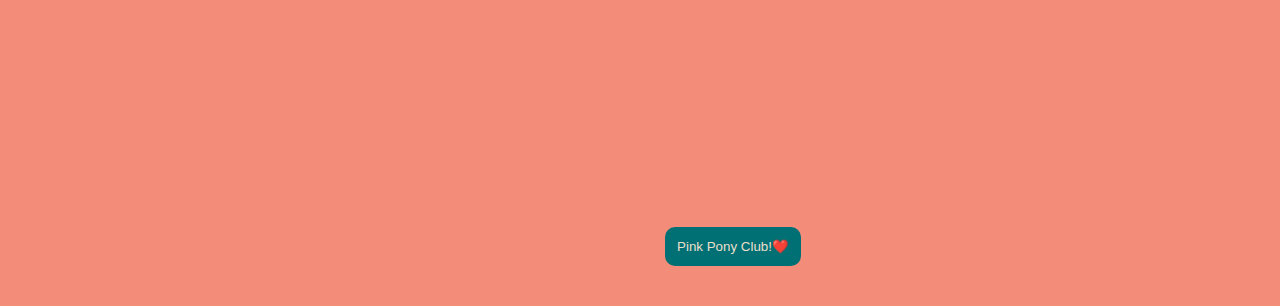
==== commit 9adfb4a3: "Update about.html" ====
--- a/about.html
+++ b/about.html
@@ -6,18 +6,10 @@
     <meta name="viewport" content="width=device-width, initial-scale=1.0">
     <title>About me</title>
     <link rel="stylesheet" href="about.css">
-</head><!DOCTYPE html>
-<html lang="en">
-<link rel="icon" href="img/6.jpg">
-<head>
-    <meta charset="UTF-8">
-    <meta name="viewport" content="width=device-width, initial-scale=1.0">
-    <title>About me</title>
-    <link rel="stylesheet" href="about.css">
 </head>
 <body>
-    <div class="align">
-        <h3>You got me!</h3>
+
+    <header>
         <div id="nav" class="align">
             <h3>You got me!</h3>
             <nav>
@@ -33,27 +25,31 @@
                     </li>
                 </ul>
             </nav>
-    </div>
+            
+        </div>
         <br><br><br>
             <h1 style="color: #181C14;">Crisanelle Khryzia🌸</h1>
 
-    <center>
-        <div class="container">
-            <div class="img">
-                <img src="3.jpg" alt="">
-                <img src="imgfour.jpg" alt="">
-                <img src="6.jpg" alt="">
-                <img src="8.jpg" alt="">
+        <center>
+            <div class="container">
+                <div class="img">
+                    <img src="3.jpg" alt="">
+                    <img src="imgfour.jpg" alt="">
+                    <img src="6.jpg" alt="">
+                    <img src="8.jpg" alt="">
 
+                </div>
             </div>
-        </div>
-    </center>
+        </center>
+
+        <h2 style="color: #181C14;"><i>The bubbly and quietly admiring you!</i>💖</h2>
+
+        <!-- <i><p>"Let's Go Tayo Dyan!~"</p></i> -->
+    </header>
 
     <div class="container1">
-        <h2 style="color: #181C14;"><i>The bubbly and quietly admiring you!</i>💖</h2>
 
-    <div class="container1">
-         <section id="favourites">
+        <section id="favourites">
             <h6>Favourites</h6>
             <h2><i>My Favourites</h2></i>   
             <div class="favourites">
@@ -115,6 +111,13 @@
         <center>
             <button id="secret-btn">Pink Pony Club!❤️</button>
         </center>
+        </div>
+
+        
+        
+
+
+
     </div>
 
     <script>
@@ -155,4 +158,8 @@
 
 
     </script>
+    
 
+
+</body>
+</html>
--- a/about.css
+++ b/about.css
@@ -1,44 +1,110 @@
-body, ul{
-    background-color: #181C14;
+@import url('https://fonts.googleapis.com/css2?family=Jersey+10&family=Pixelify+Sans:wght@400..700&display=swap');
+body{
     font-family: sans-serif;
     margin: 0;
     padding: 0;
+    color: #034C53;
+    cursor: url(img/cursorr.cur), auto;
+}
+
+header {
+  background-image: url("15.gif");
+  min-height: 500px; 
+  background-size: cover;
+
+}
+
+h1, h2 {
+    font-family: 'Jersey 10', sans-serif;
+    font-weight: 400;
+    font-style: normal;
+    text-align: center;
+}
+h3, h4 {
+    font-family: 'Pixelify Sans', sans-serif;
+    font-weight: 400;
+    font-style: normal;
+}
+
+
+#nav {
+    position: fixed;
+    top: 0; 
+    height: 55px;
+    width: 1500px; 
+    background-color: #121929; 
+    z-index: 999; 
+    transition: top 0.5s ease;
+    margin: 10px; 
     color: #ECDFCC;
-}
-
-
-nav {
-    width: fit-content;
-    color: #ECDFCC;
-    height: fit-content;
-    margin: auto;
-}
+    font-family: 'Pixelify Sans', sans-serif;
+    font-size: 15px;
+    transition: background-color 10s ease, color 0.3s ease;
+    padding: 10px;
+    border-radius: 5px;
+    box-shadow: 0 2px 5px rgba(0, 0, 0, 0.3);
+}
+
 
 .align {
     display: grid;
     grid-template-columns: 1fr 1fr;
-    margin: 30px;
-    text-align: center;
+    margin: 10px;
     
 }
 
+nav a, .dropbtn {
+    color: #fff;
+    text-decoration: none;
+    padding: 10px 15px;
+    display: inline-block;
+}
+
+
+.dropdown-content {
+    display: none;
+    position: absolute;
+    background-color: #333;
+    min-width: 150px;
+}
+
+.dropdown-content a {
+    color: #fff;
+    padding: 10px;
+    display: block;
+    text-decoration: none;
+}
+
+.dropdown:hover .dropdown-content {
+    display: block;
+}
+
+.dropdown-content a:hover {
+    background-color: #555;
+}
+
 nav li {
-    background-color: #3C3D37;
-    margin: 3px;
-    font-size: 20px;
-    border: 8px solid #3C3D37;
-    border-radius: 5px;
-
+    position: relative;
+    margin-right: 20px;
 }
 
 
 nav li a {
     text-decoration: none;
     color: #ECDFCC;
-}
+    padding: 10px;
+    border: 1px solid #3C3D37;
+    border-radius: 5px;
+    transition: background-color 0.3s ease, color 0.3s ease;
+    margin: 10px;
+}
+
 
 nav ul {
-    text-align: center;
+    list-style: none;
+    margin: 0;
+    padding: 0;
+    display: flex;
 }
 
 nav ul li {
@@ -47,9 +113,11 @@
 }
 
 .container1, h4{
-    margin: 5px;
     padding: 30px;
     font-size: 20px;
+    background-color: #F38C79;
+    width: fit-content; 
+    margin: auto;
 }
 
 h2, h1 {
@@ -117,8 +185,8 @@
 
 h6 {
     width: 1400px;
-    border: 3px solid #3C3D37;
-    background-color: #3C3D37;
+    border: 3px solid #007074;
+    background-color: #007074;
     height: 20px;
     text-align: center;
     color: #ECDFCC;
@@ -132,9 +200,9 @@
 }
 
 button {
-    background-color: #3C3D37;
+    background-color: #007074;
     color: #ECDFCC;
-    border: 2px solid #3C3D37;
+    border: 2px solid #007074;
     border-radius: 10px;
     padding: 10px;
     margin: 10px;
@@ -142,8 +210,10 @@
 
 button:hover {
     background-color: #ECDFCC;
-    color: #3C3D37;
-}
+    color: #007074;
+}
+
+
 
 @media (max-width: 768px) {
     .align {
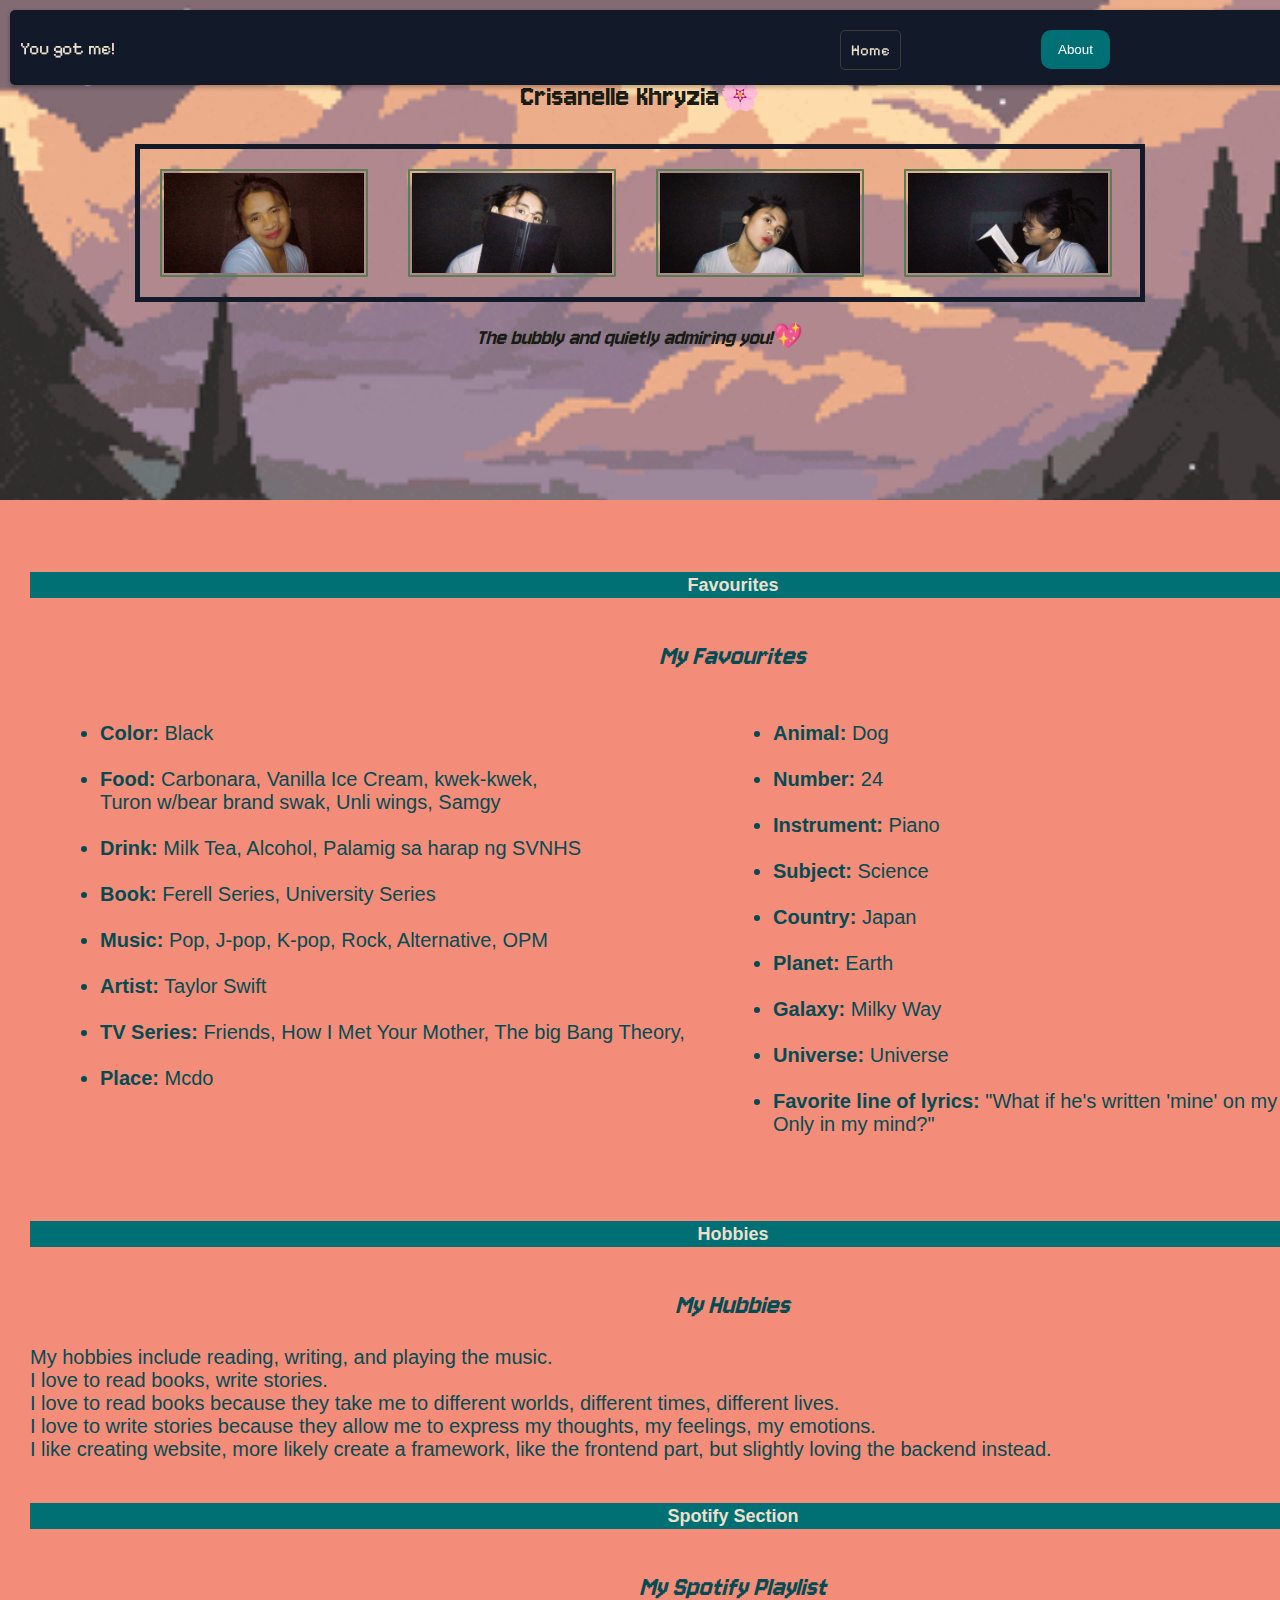
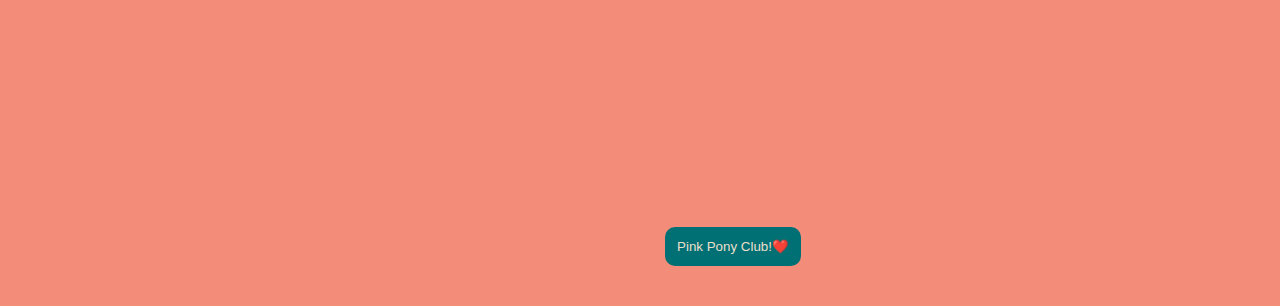
==== commit 64e30d2a: "Update about.html" ====
--- a/about.html
+++ b/about.html
@@ -14,7 +14,7 @@
             <h3>You got me!</h3>
             <nav>
                 <ul>
-                    <li><a href="home.html">Home</a></li>
+                    <li><a href="index.html">Home</a></li>
                     <li class="dropdown">
                         <button class="dropbtn">About</button>
                         <div class="dropdown-content">
--- a/about.css
+++ b/about.css
@@ -4,7 +4,7 @@
     margin: 0;
     padding: 0;
     color: #034C53;
-    cursor: url(img/cursorr.cur), auto;
+    cursor: url(cursorr.cur), auto;
 }
 
 header {
